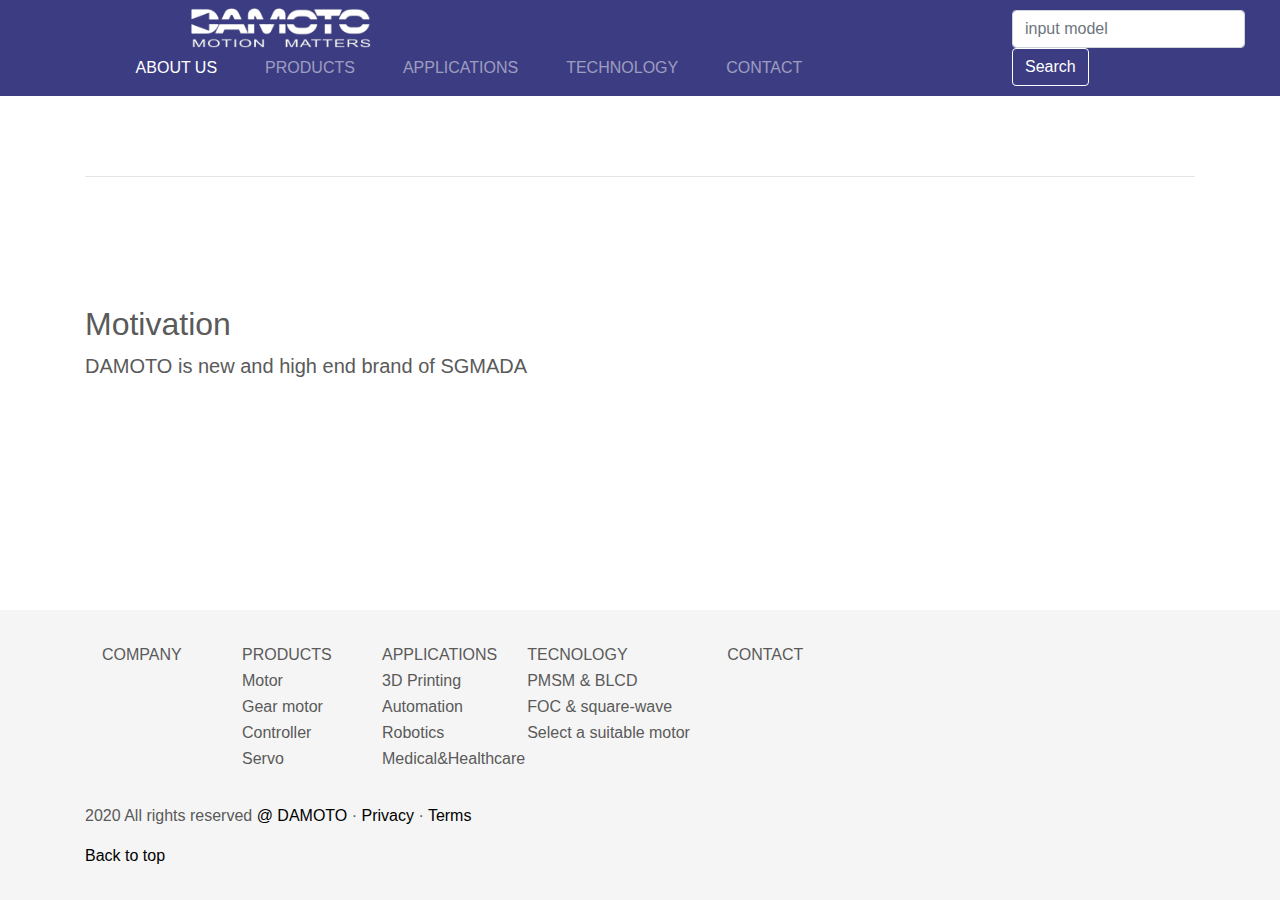
==== Aboutus.html @ 55c3776b "update 1028-2，about us & contact pages added, footer improved" ====
<!doctype html>
<html lang="en" class="h-100">
  <head>
    <meta charset="utf-8">
    <meta name="viewport" content="width=device-width, initial-scale=1, shrink-to-fit=no">
    <meta name="description" content="">
    <meta name="author" content="Mark Otto, Jacob Thornton, and Bootstrap contributors">
    <meta name="generator" content="Jekyll v4.0.1">
    <title>DAMOTO Motion Matters</title>

    <!-- Bootstrap core CSS -->
    <link rel="stylesheet" href="./css/bootstrap.css">
    <link rel="stylesheet" href="./css/damotomm.css">

    <style>
      .bd-placeholder-img {
        font-size: 1.125rem;
        text-anchor: middle;
        -webkit-user-select: none;
        -moz-user-select: none;
        -ms-user-select: none;
        user-select: none;
      }

      @media (min-width: 768px) {
        .bd-placeholder-img-lg {
          font-size: 3.5rem;
        }
      }
    </style>
    <!-- Custom styles for this template -->

  </head>
  
  <body class="d-flex flex-column h-100">
    <header>

      <nav class="navbar navbar-expand-md navbar-dark fixed-top bg-color">
    


        <div class="collapse navbar-collapse " id="navbarCollapse">
          <div class="container" >
            <a href="index.html"><img src="./img/DAMOTO_LOGO_W.png" width="180" alt="Responsive image" calss="img-responsive" style="margin-left:10rem;"></a>
              <ul class="navbar-nav mr-auto navbaralign" >
                <li class="nav-item active">
                  <a class="nav-link nav-span" href="#">ABOUT US </a>
              </li>
                <li class="nav-item dropdown">
                  <a class="nav-link  nav-span" href="./Products.html" id="dropdown10" data-toggle="dropdown" aria-haspopup="true" aria-expanded="false">PRODUCTS</a>
                  <div class="dropdown-menu " aria-labelledby="dropdown10">
                    <a class="dropdown-item" href="./Products.html#motor">Motor</a>
                    <a class="dropdown-item" href="./Products.html#gearmotor">Gear motor</a>
                    <a class="dropdown-item" href="./Products.html#controller">Controller</a>
                    <a class="dropdown-item" href="./Products.html#servo">Servo</a>
                  </div>
                </li>
    
                <li class="nav-item dropdown">
                  <a class="nav-link nav-span" href="#" id="dropdown10" data-toggle="dropdown" aria-haspopup="true" aria-expanded="false">APPLICATIONS</a>
                  <div class="dropdown-menu" aria-labelledby="dropdown10">
                    <a class="dropdown-item" href="#">3D Printing</a>
                    <a class="dropdown-item" href="#">AUTOMATION</a>
                    <a class="dropdown-item" href="#">ROBOTICS</a>
                    <a class="dropdown-item" href="#">MEDICAL&HEALTHCARE</a>
                  </div>     
                </li>
    
                <li class="nav-item dropdown">
                  <a class="nav-link nav-span" href="#" id="dropdown10" data-toggle="dropdown" aria-haspopup="true" aria-expanded="false">TECHNOLOGY</a>
                  <div class="dropdown-menu" aria-labelledby="dropdown10">
                    <a class="dropdown-item" href="#">PMSM & BLDC</a>
                    <a class="dropdown-item" href="#">FOC & square wave</a>
                    <a class="dropdown-item" href="#">Select a suitable motor</a>
                  </div>     
                </li>
    
            <li class="nav-item">
                <a class="nav-link nav-span" href="Contact.html">CONTACT </a>
            </li>
          </ul>
        </div> 
          <form class="form-inline mt-2 mt-md-0">
            <input class="form-control mr-sm-2" type="text" placeholder="input model" aria-label="Search">
            <button class="btn btn-outline-success my-2 my-sm-0" type="submit">Search</button>
          </form>
        </div>
      </nav>
</header>

<main role="main" class="flex-shrink-0">

  <div class="container" >

  <hr class="product-divider" id="controller">

      <div class="row" >
        <div class="col-md-8">
          <h2 class="products-heading">Motivation  <span class="text-muted"></span></h2>
          <p class="lead"> DAMOTO is new and high end brand of <a> SGMADA </a></p>
        </div>
        <div class="col-md-4">
          <img src="" height=100% alt="">
        </div>
      </div>  

 </div>

</main>
  <!-- FOOTER -->

  <footer class="footer mt-auto py-3">
    <div class="container">


      <table class="product-table" style="margin-bottom: 2rem;">
        <tr >
            <td width="140px">COMPANY</td> <td width="140px">PRODUCTS </td> <td width="140px">APPLICATIONS </td> <td width="200px"> TECNOLOGY</td><td width="120px">CONTACT</td>
        </tr>
        <tr class="">
          <td></td> <td>Motor</td> <td>3D Printing</td> <td>PMSM & BLCD </td> <td></td>
          
        </tr>
        <tr>
          <td></td> <td>Gear motor</td> <td>Automation</td> <td>FOC & square-wave </td> <td></td>
        </tr>

        <tr>
          <td></td> <td>Controller</td> <td>Robotics</td> <td>Select a suitable motor </td> <td></td>
        </tr>


        <tr>
          <td></td> <td>Servo</td> <td>Medical&Healthcare</td> <td> </td> <td></td>
        </tr>

      </table>

    <p>2020 All rights reserved <a href="https://getbootstrap.com/">@ DAMOTO</a> &middot; <a href="#">Privacy</a> &middot; <a href="#">Terms</a></p>
    <p>
      <a href="#">Back to top</a>
    </p>
  </div>
  </footer>


<script src="https://code.jquery.com/jquery-3.5.1.slim.min.js" ></script>
<script>window.jQuery || document.write('<script src="./js/vendor/jquery.slim.min.js"><\/script>')</script><script src="./js/bootstrap.bundle.js"></script>


</html>
---- css/damotomm.css ----
.bg-color{
  background-color:rgb(60, 60, 130);
}


.navbaralign{
    position:relative;
    top:0px;
    left:10%;
}
.nav-link.nav-span
{
    margin-right: 2rem;
}

/* Custom page CSS
-------------------------------------------------- */
/* Not required for template or sticky footer method. */

  .footer {
    background-color: #f5f5f5;
  }
  .blog-footer {
    padding: 2.5rem 0;
    color: #999;
    text-align: center;
    background-color: #f9f9f9;
    border-top: .05rem solid #e5e5e5;
  }
  .blog-footer p:last-child {
    margin-bottom: 0;
  }



  body {
    padding-top: 3rem;
  
    color: #5a5a5a;
  }

a:link{color:#000000;}      /* 未访问链接*/
a:visited {color:#424242;}  /* 已访问链接 */
a:hover {color:#000000;}  /* 鼠标移动到链接上 */
a:active {color:#000000; text-decoration:none;}  /* 鼠标点击时 */
  
  /* CUSTOMIZE THE CAROUSEL
  -------------------------------------------------- */
  
  /* Carousel base class */
  .carousel {
    margin-bottom: 4rem;
  }
  /* Since positioning the image, we need to help out the caption */
  .carousel-caption {
    bottom: 3rem;
    z-index: 10;
  }
  
  /* Declare heights because of positioning of img element */
  .carousel-item {
    height: 450px;
    width:100%;
  }
  .carousel-item > img {
    position: absolute;
    top: 0;
    left: 0;
    min-width: 100%;
  }
  
  
  /* MARKETING CONTENT
  -------------------------------------------------- */
  
  /* Center align the text within the three columns below the carousel */
  .marketing .col-lg-4 {
    margin-bottom: 1.5rem;
    text-align: center;
  }
  .marketing h2 {
    font-weight: 400;
  }
  .marketing .col-lg-4 p {
    margin-right: .75rem;
    margin-left: .75rem;
  }
  
  
  /* Featurettes
  ------------------------- */
  
  .featurette-divider {
    margin: 5rem 0; /* Space out the Bootstrap <hr> more */
  }
  
  /* Thin out the marketing headings */
  .featurette-heading {
    font-weight: 300;
    line-height: 1;
    letter-spacing: -.05rem;
  }
  
  
  /* RESPONSIVE CSS
  -------------------------------------------------- */
  
  @media (min-width: 40em) {
    /* Bump up size of carousel content */
    .carousel-caption p {
      margin-bottom: 1.25rem;
      font-size: 1.25rem;
      line-height: 1.4;
    }
  
    .featurette-heading {
      font-size: 50px;
    }
  }
  
  @media (min-width: 62em) {
    .featurette-heading {
      margin-top: 7rem;
    }
  }

    /* Products-heading
  -------------------------------------------------- */

  .product-divider {
    margin: 8rem 0; /* Space out the Bootstrap <hr> more */
  }
  
  /* Thin out the marketing headings */
  .product-heading {
    font-weight: 300;
    line-height: 1;
    letter-spacing: -.05rem;
  }
  
  
  @media (min-width: 40em) {

    .product-heading {
      font-size: 30px;
    }
  }
  
  @media (min-width: 62em) {
    .product-heading {
      margin-top: 1rem;
    }
  }

  .product-table{
    margin-top: 1rem;
    margin-left:1rem;
    margin-right:4rem;
}

.titlefont{
  font-size:20px; 
  color:black;
  border-color:black;
  background-color:#DDD;
  font-weight: bold;
}

.subtitlefont{
  font-size:16px; 
  color:#EEE;
  border-color:black;
  background-color:rgb(50, 50, 130);
  font-weight:500;
}
.specTableBox{
  position:relative;
  padding-left:80px;
}
.ColorRow{
  background:rgb(173, 186, 212);
}

.SubColorRow{
  background:rgb(120, 144, 194);
}


.spec-table{
  margin-top: 1rem;
  margin-left:3rem;
  margin-right:2rem;
}
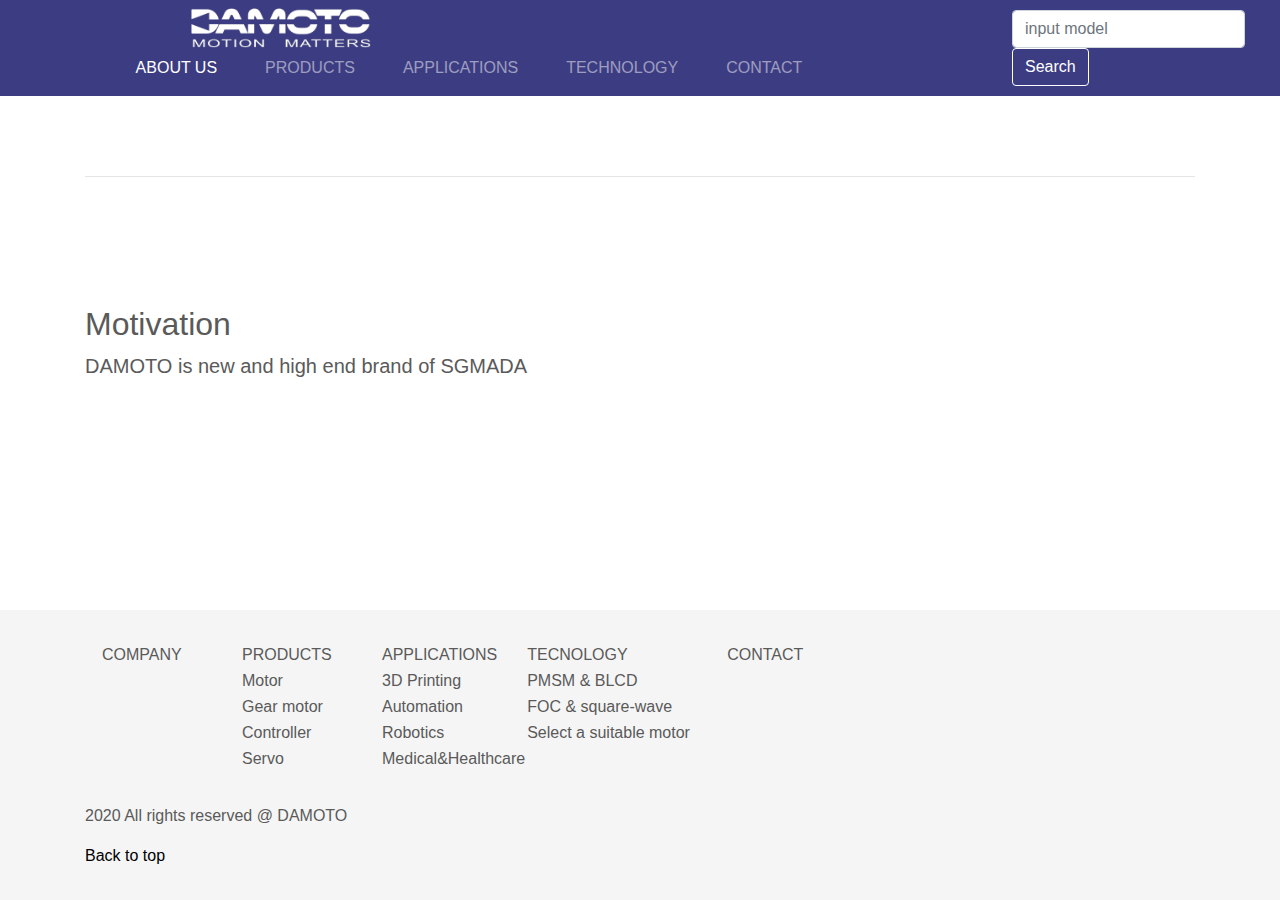
==== commit 6da0b426: "2030 01 ico" ====
--- a/Aboutus.html
+++ b/Aboutus.html
@@ -6,6 +6,8 @@
     <meta name="description" content="">
     <meta name="author" content="Mark Otto, Jacob Thornton, and Bootstrap contributors">
     <meta name="generator" content="Jekyll v4.0.1">
+    <link rel="shortcut icon" href="./favicon.ico"/>
+    <link rel="bookmark" href="/favicon.ico"/>
     <title>DAMOTO Motion Matters</title>
 
     <!-- Bootstrap core CSS -->
@@ -46,34 +48,34 @@
                 <li class="nav-item active">
                   <a class="nav-link nav-span" href="#">ABOUT US </a>
               </li>
-                <li class="nav-item dropdown">
-                  <a class="nav-link  nav-span" href="./Products.html" id="dropdown10" data-toggle="dropdown" aria-haspopup="true" aria-expanded="false">PRODUCTS</a>
-                  <div class="dropdown-menu " aria-labelledby="dropdown10">
-                    <a class="dropdown-item" href="./Products.html#motor">Motor</a>
-                    <a class="dropdown-item" href="./Products.html#gearmotor">Gear motor</a>
-                    <a class="dropdown-item" href="./Products.html#controller">Controller</a>
-                    <a class="dropdown-item" href="./Products.html#servo">Servo</a>
-                  </div>
-                </li>
-    
-                <li class="nav-item dropdown">
-                  <a class="nav-link nav-span" href="#" id="dropdown10" data-toggle="dropdown" aria-haspopup="true" aria-expanded="false">APPLICATIONS</a>
-                  <div class="dropdown-menu" aria-labelledby="dropdown10">
-                    <a class="dropdown-item" href="#">3D Printing</a>
-                    <a class="dropdown-item" href="#">AUTOMATION</a>
-                    <a class="dropdown-item" href="#">ROBOTICS</a>
-                    <a class="dropdown-item" href="#">MEDICAL&HEALTHCARE</a>
-                  </div>     
-                </li>
-    
-                <li class="nav-item dropdown">
-                  <a class="nav-link nav-span" href="#" id="dropdown10" data-toggle="dropdown" aria-haspopup="true" aria-expanded="false">TECHNOLOGY</a>
-                  <div class="dropdown-menu" aria-labelledby="dropdown10">
-                    <a class="dropdown-item" href="#">PMSM & BLDC</a>
-                    <a class="dropdown-item" href="#">FOC & square wave</a>
-                    <a class="dropdown-item" href="#">Select a suitable motor</a>
-                  </div>     
-                </li>
+              <li class="nav-item dropdown ">
+                <a class="nav-link  nav-span" href="./Products.html" id="dropdown10" data-toggle="dropdown" aria-haspopup="true" aria-expanded="false">PRODUCTS</a>
+                <div class="dropdown-menu " aria-labelledby="dropdown10">
+                  <a class="dropdown-item"  style="color:#fff" href="./Products.html#motor">Motor</a>
+                  <a class="dropdown-item" style="color:#fff" href="./Products.html#gearmotor">Gear motor</a>
+                  <a class="dropdown-item"  style="color:#fff" href="./Products.html#controller">Controller</a>
+                  <a class="dropdown-item"  style="color:#fff" href="./Products.html#servo">Servo</a>
+                </div>
+              </li>
+  
+              <li class="nav-item dropdown">
+                <a class="nav-link nav-span" href="#" id="dropdown10" data-toggle="dropdown" aria-haspopup="true" aria-expanded="false">APPLICATIONS</a>
+                <div class="dropdown-menu" aria-labelledby="dropdown10">
+                  <a class="dropdown-item" style="color:#fff" href="#">3D Printing</a>
+                  <a class="dropdown-item" style="color:#fff" href="#">AUTOMATION</a>
+                  <a class="dropdown-item" style="color:#fff" href="#">ROBOTICS</a>
+                  <a class="dropdown-item" style="color:#fff" href="#">MEDICAL&HEALTHCARE</a>
+                </div>     
+              </li>
+  
+              <li class="nav-item dropdown">
+                <a class="nav-link nav-span" href="#" id="dropdown10" data-toggle="dropdown" aria-haspopup="true" aria-expanded="false">TECHNOLOGY</a>
+                <div class="dropdown-menu" aria-labelledby="dropdown10">
+                  <a class="dropdown-item" style="color:#fff" href="#">PMSM & BLDC</a>
+                  <a class="dropdown-item" style="color:#fff" href="#">FOC & square wave</a>
+                  <a class="dropdown-item" style="color:#fff" href="#">Select a suitable motor</a>
+                </div>     
+              </li>
     
             <li class="nav-item">
                 <a class="nav-link nav-span" href="Contact.html">CONTACT </a>
@@ -136,7 +138,7 @@
 
       </table>
 
-    <p>2020 All rights reserved <a href="https://getbootstrap.com/">@ DAMOTO</a> &middot; <a href="#">Privacy</a> &middot; <a href="#">Terms</a></p>
+      <p>2020 All rights reserved @ DAMOTO </p>
     <p>
       <a href="#">Back to top</a>
     </p>
@@ -147,6 +149,7 @@
 <script src="https://code.jquery.com/jquery-3.5.1.slim.min.js" ></script>
 <script>window.jQuery || document.write('<script src="./js/vendor/jquery.slim.min.js"><\/script>')</script><script src="./js/bootstrap.bundle.js"></script>
 
+</body>
 
 </html>
 
--- a/css/damotomm.css
+++ b/css/damotomm.css
@@ -11,6 +11,49 @@
 .nav-link.nav-span
 {
     margin-right: 2rem;
+}
+.dropdown-menu {
+  position: absolute;
+  top: 100%;
+  left: 0;
+  z-index: 1000;
+  display: none;
+  float: left;
+  min-width: 10rem;
+  padding: 0.5rem 0;
+  margin: 0.125rem 0 0;
+  font-size: 1rem;
+  color: rgb(76, 0, 255);
+  text-align: left;
+  list-style: none;
+  background-color: rgb(60,60,130);
+  background-clip: padding-box;
+  border: 0px solid rgba(0, 0, 0, 0.15);
+  border-radius: 0.25rem;
+}
+
+
+.dropdown-item {
+  display: block;
+  width: 100%;
+  padding: 0.25rem 1.5rem;
+  clear: both;
+  font-weight: 400;
+  color: #ffffff;
+  text-align: inherit;
+  white-space: nowrap;
+  background-color: transparent;
+  border: 0;
+}
+
+.dropdown-item.active, .dropdown-item:active {
+  color: rgb(87, 75, 75);
+  text-decoration: none;
+  background-color: #6e86c9;
+}
+
+.dp-font-color{
+  color:#fff;
 }
 
 /* Custom page CSS
@@ -39,12 +82,13 @@
     color: #5a5a5a;
   }
 
-a:link{color:#000000;}      /* 未访问链接*/
-a:visited {color:#424242;}  /* 已访问链接 */
-a:hover {color:#000000;}  /* 鼠标移动到链接上 */
-a:active {color:#000000; text-decoration:none;}  /* 鼠标点击时 */
-  
+  a:link{color:#000000;}      /* 未访问链接*/
+  a:visited {color:#424242;}  /* 已访问链接 */
+  a:hover {color:#000000;}  /* 鼠标移动到链接上 */
+  a:active {color:#000000; text-decoration:none;}  /* 鼠标点击时 */
+
   /* CUSTOMIZE THE CAROUSEL
+  
   -------------------------------------------------- */
   
   /* Carousel base class */
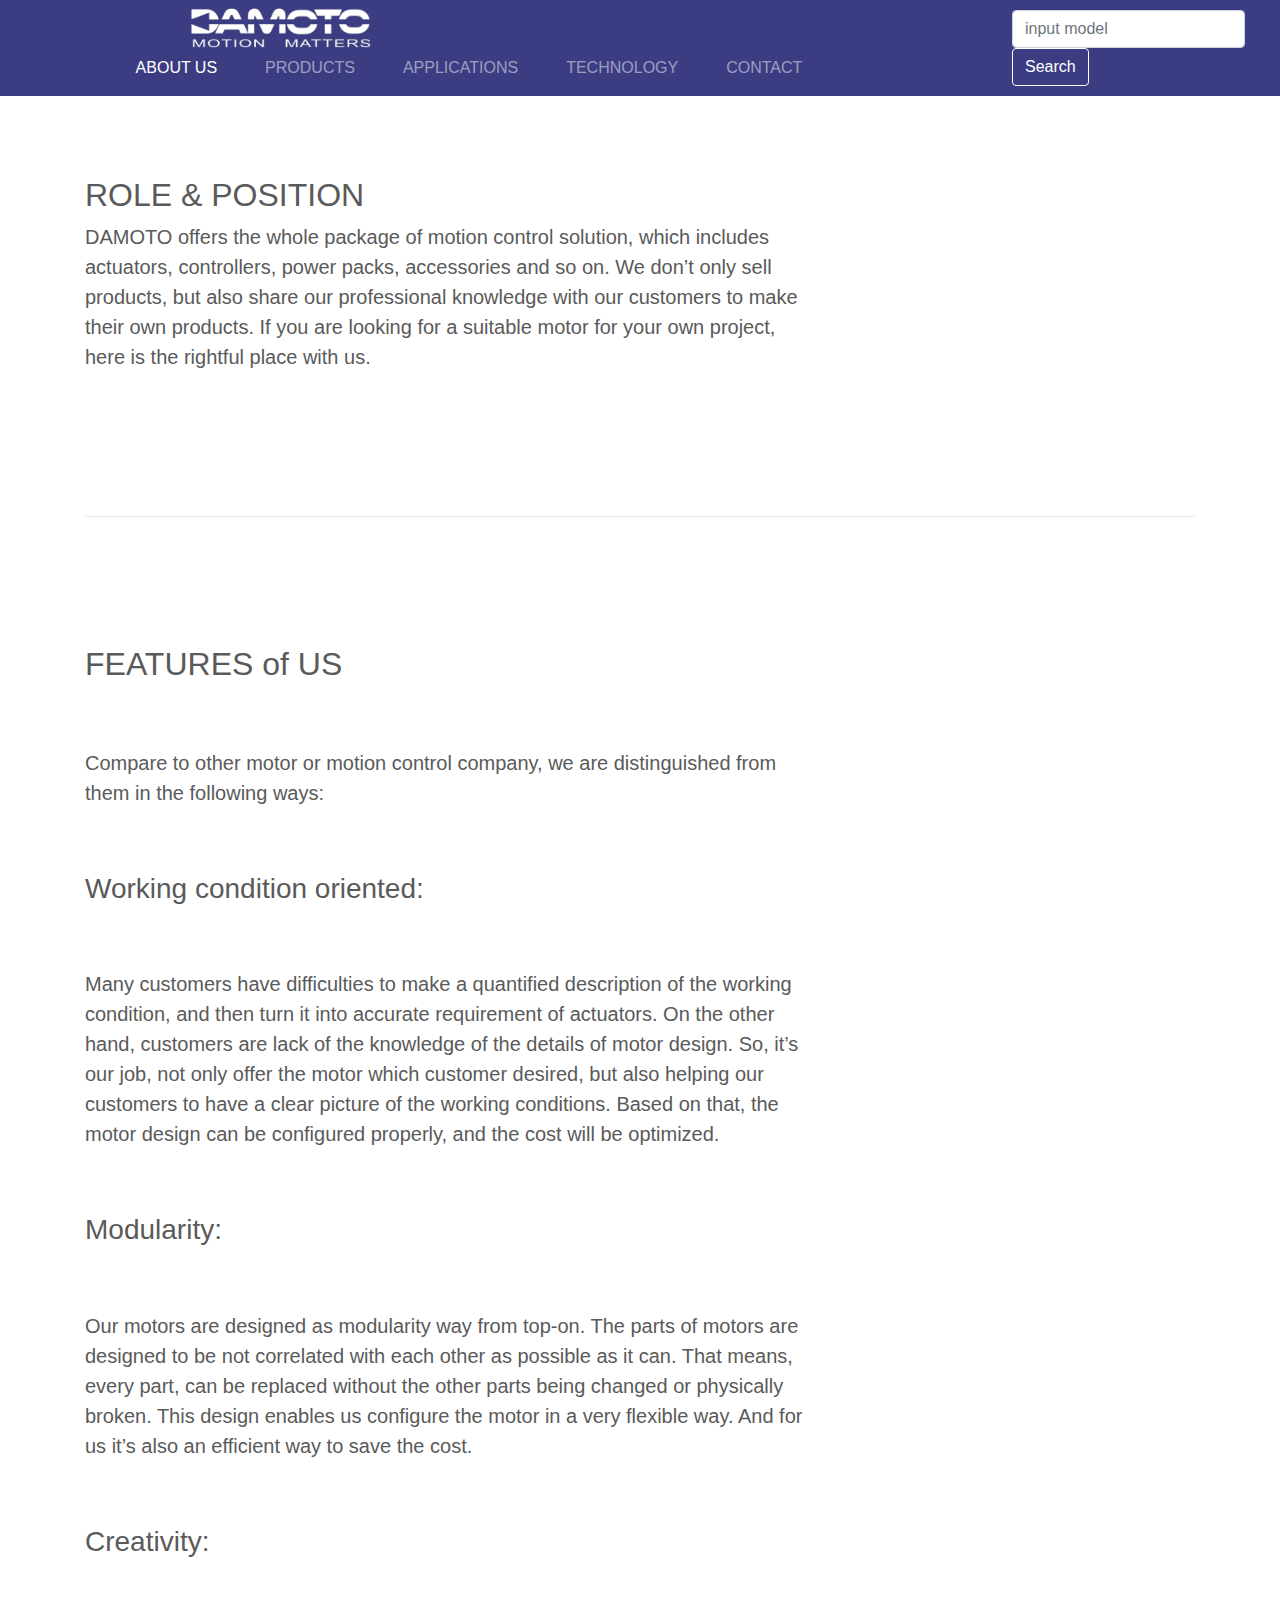
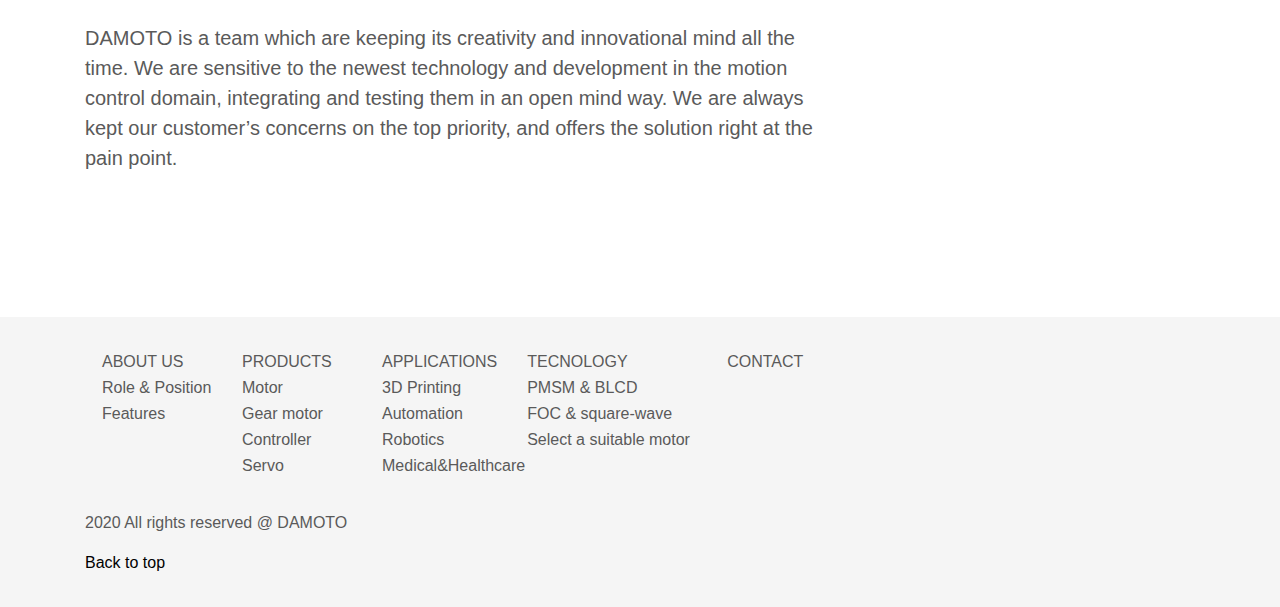
==== commit 2e9c2e9c: "2031 01 Aboutus" ====
--- a/Aboutus.html
+++ b/Aboutus.html
@@ -6,8 +6,8 @@
     <meta name="description" content="">
     <meta name="author" content="Mark Otto, Jacob Thornton, and Bootstrap contributors">
     <meta name="generator" content="Jekyll v4.0.1">
-    <link rel="shortcut icon" href="./favicon.ico"/>
-    <link rel="bookmark" href="/favicon.ico"/>
+    <link rel="shortcut icon" href="./favicon.png"/>
+    <link rel="bookmark" href="./favicon.png"/>
     <title>DAMOTO Motion Matters</title>
 
     <!-- Bootstrap core CSS -->
@@ -43,39 +43,47 @@
 
         <div class="collapse navbar-collapse " id="navbarCollapse">
           <div class="container" >
-            <a href="index.html"><img src="./img/DAMOTO_LOGO_W.png" width="180" alt="Responsive image" calss="img-responsive" style="margin-left:10rem;"></a>
+            <a href="./index.html"><img src="./img/DAMOTO_LOGO_W.png" width="180" alt="Responsive image" calss="img-responsive" style="margin-left:10rem;"href="./index.html"></a>
               <ul class="navbar-nav mr-auto navbaralign" >
-                <li class="nav-item active">
-                  <a class="nav-link nav-span" href="#">ABOUT US </a>
-              </li>
-              <li class="nav-item dropdown ">
-                <a class="nav-link  nav-span" href="./Products.html" id="dropdown10" data-toggle="dropdown" aria-haspopup="true" aria-expanded="false">PRODUCTS</a>
-                <div class="dropdown-menu " aria-labelledby="dropdown10">
-                  <a class="dropdown-item"  style="color:#fff" href="./Products.html#motor">Motor</a>
-                  <a class="dropdown-item" style="color:#fff" href="./Products.html#gearmotor">Gear motor</a>
-                  <a class="dropdown-item"  style="color:#fff" href="./Products.html#controller">Controller</a>
-                  <a class="dropdown-item"  style="color:#fff" href="./Products.html#servo">Servo</a>
-                </div>
-              </li>
-  
-              <li class="nav-item dropdown">
-                <a class="nav-link nav-span" href="#" id="dropdown10" data-toggle="dropdown" aria-haspopup="true" aria-expanded="false">APPLICATIONS</a>
-                <div class="dropdown-menu" aria-labelledby="dropdown10">
-                  <a class="dropdown-item" style="color:#fff" href="#">3D Printing</a>
-                  <a class="dropdown-item" style="color:#fff" href="#">AUTOMATION</a>
-                  <a class="dropdown-item" style="color:#fff" href="#">ROBOTICS</a>
-                  <a class="dropdown-item" style="color:#fff" href="#">MEDICAL&HEALTHCARE</a>
-                </div>     
-              </li>
-  
-              <li class="nav-item dropdown">
-                <a class="nav-link nav-span" href="#" id="dropdown10" data-toggle="dropdown" aria-haspopup="true" aria-expanded="false">TECHNOLOGY</a>
-                <div class="dropdown-menu" aria-labelledby="dropdown10">
-                  <a class="dropdown-item" style="color:#fff" href="#">PMSM & BLDC</a>
-                  <a class="dropdown-item" style="color:#fff" href="#">FOC & square wave</a>
-                  <a class="dropdown-item" style="color:#fff" href="#">Select a suitable motor</a>
-                </div>     
-              </li>
+    
+                <li class="nav-item dropdown active">
+                  <a class="nav-link  nav-span" href="./Products.html" id="dropdown10" data-toggle="dropdown" aria-haspopup="true" aria-expanded="false">ABOUT US</a>
+                  <div class="dropdown-menu " style="background-color:rgb(60,60,130);"aria-labelledby="dropdown10">
+                    <a class="dropdown-item" style="color:#fff" href="./Aboutus.html">Role&Position</a>
+                    <a class="dropdown-item" style="color:#fff" href="./Aboutus.html#features">Features</a>
+
+                  </div>
+                </li>
+    
+                <li class="nav-item dropdown">
+                  <a class="nav-link  nav-span" href="./Products.html" id="dropdown10" data-toggle="dropdown" aria-haspopup="true" aria-expanded="false">PRODUCTS</a>
+                  <div class="dropdown-menu " style="background-color:rgb(60,60,130);"aria-labelledby="dropdown10">
+                    <a class="dropdown-item" style="color:#fff" href="./Products.html#motor">Motor</a>
+                    <a class="dropdown-item" style="color:#fff" href="./Products.html#gearmotor">Gear motor</a>
+                    <a class="dropdown-item" style="color:#fff" href="./Products.html#controller">Controller</a>
+                    <a class="dropdown-item" style="color:#fff" href="./Products.html#servo">Servo</a>
+                    <a class="dropdown-item" style="color:#fff" href="./Products.html#accessories">Accessories</a>
+                  </div>
+                </li>
+    
+                <li class="nav-item dropdown">
+                  <a class="nav-link nav-span" href="#" id="dropdown10" data-toggle="dropdown" aria-haspopup="true" aria-expanded="false">APPLICATIONS</a>
+                  <div class="dropdown-menu" style="background-color:rgb(60,60,130)"  aria-labelledby="dropdown10">
+                    <a class="dropdown-item" style="color:#fff" href="#">3D printing</a>
+                    <a class="dropdown-item" style="color:#fff" href="#">Automation</a>
+                    <a class="dropdown-item" style="color:#fff" href="#">Robotics</a>
+                    <a class="dropdown-item" style="color:#fff" href="#">Medical&Healthcare</a>
+                  </div>     
+                </li>
+    
+                <li class="nav-item dropdown">
+                  <a class="nav-link nav-span" href="#" id="dropdown10" data-toggle="dropdown" aria-haspopup="true" aria-expanded="false">TECHNOLOGY</a>
+                  <div class="dropdown-menu" style="background-color:rgb(60,60,130)" aria-labelledby="dropdown10">
+                    <a class="dropdown-item" style="color:#fff"href="#">PMSM & BLDC</a>
+                    <a class="dropdown-item" style="color:#fff" href="#">FOC & square wave</a>
+                    <a class="dropdown-item" style="color:#fff" href="#">Select a suitable motor</a>
+                  </div>     
+                </li>
     
             <li class="nav-item">
                 <a class="nav-link nav-span" href="Contact.html">CONTACT </a>
@@ -88,21 +96,49 @@
           </form>
         </div>
       </nav>
+
+
 </header>
 
 <main role="main" class="flex-shrink-0">
 
-  <div class="container" >
+  <div class="container" style="margin-top:8rem;">
 
-  <hr class="product-divider" id="controller">
+  
 
       <div class="row" >
         <div class="col-md-8">
-          <h2 class="products-heading">Motivation  <span class="text-muted"></span></h2>
-          <p class="lead"> DAMOTO is new and high end brand of <a> SGMADA </a></p>
+          <h2 class="products-heading">ROLE & POSITION <span class="text-muted"></span></h2>
+          <p class="lead"> DAMOTO offers the whole package of motion control solution, which includes actuators, controllers, power packs, accessories and so on. We don’t only sell products, but also share our professional knowledge with our customers to make their own products. If you are looking for a suitable motor for your own project, here is the rightful place with us.</p>
         </div>
+
+        <div class="col-md-4" ></div>       
+        
+      </div>
+
+      <hr class="product-divider" id="features">
+
+      <div style="margin-top:8rem; margin-bottom:8rem;" >
+
+
+        <div class="row" >
+      
+        <div class="col-md-8">
+
+        <h2 class="products-heading">FEATURES of US <span class="text-muted"></span></h2>
+        <p class="lead" style="margin-top:4rem; margin-bottom:4rem;">Compare to other motor or motion control company, we are distinguished from them in the following ways:</p>
+        <h3 style="font-size: 16; margin-bottom:4rem;">Working condition oriented:</h2>
+
+        <p class="lead">Many customers have difficulties   to make a quantified description of the working condition, and then turn it into accurate requirement of actuators. On the other hand, customers are lack of the knowledge of the details of motor design. So, it’s our job, not only offer the motor which customer desired, but also helping our customers to have a clear picture of the working conditions. Based on that, the motor design can be configured properly, and the cost will be optimized.</p>
+        <h3 style="font-size: 16; margin-top:4rem;margin-bottom:4rem;">Modularity:</h2>
+      <p class="lead">Our motors are designed as modularity way from top-on. The parts of motors are designed to be not correlated with each other as possible as it can. That means, every part, can be replaced without the other parts being changed or physically broken. This design enables us configure the motor in a very flexible way. And for us it’s also an efficient way to save the cost.</p>
+      <h3 style="font-size: 16; margin-top:4rem;margin-bottom:4rem;">Creativity:</h2>
+    <p class="lead">DAMOTO is a team which are keeping its creativity and innovational mind all the time. We are sensitive to the newest technology and development in the motion control domain, integrating and testing them in an open mind way. We are always kept our customer’s concerns on the top priority, and offers the solution right at the pain point.</p>
+    
+    </div>
         <div class="col-md-4">
           <img src="" height=100% alt="">
+        </div>
         </div>
       </div>  
 
@@ -117,14 +153,14 @@
 
       <table class="product-table" style="margin-bottom: 2rem;">
         <tr >
-            <td width="140px">COMPANY</td> <td width="140px">PRODUCTS </td> <td width="140px">APPLICATIONS </td> <td width="200px"> TECNOLOGY</td><td width="120px">CONTACT</td>
+            <td width="140px">ABOUT US</td> <td width="140px">PRODUCTS </td> <td width="140px">APPLICATIONS </td> <td width="200px"> TECNOLOGY</td><td width="120px">CONTACT</td>
         </tr>
         <tr class="">
-          <td></td> <td>Motor</td> <td>3D Printing</td> <td>PMSM & BLCD </td> <td></td>
+          <td>Role & Position </td> <td>Motor</td> <td>3D Printing</td> <td>PMSM & BLCD </td> <td></td>
           
         </tr>
         <tr>
-          <td></td> <td>Gear motor</td> <td>Automation</td> <td>FOC & square-wave </td> <td></td>
+          <td>Features</td> <td>Gear motor</td> <td>Automation</td> <td>FOC & square-wave </td> <td></td>
         </tr>
 
         <tr>
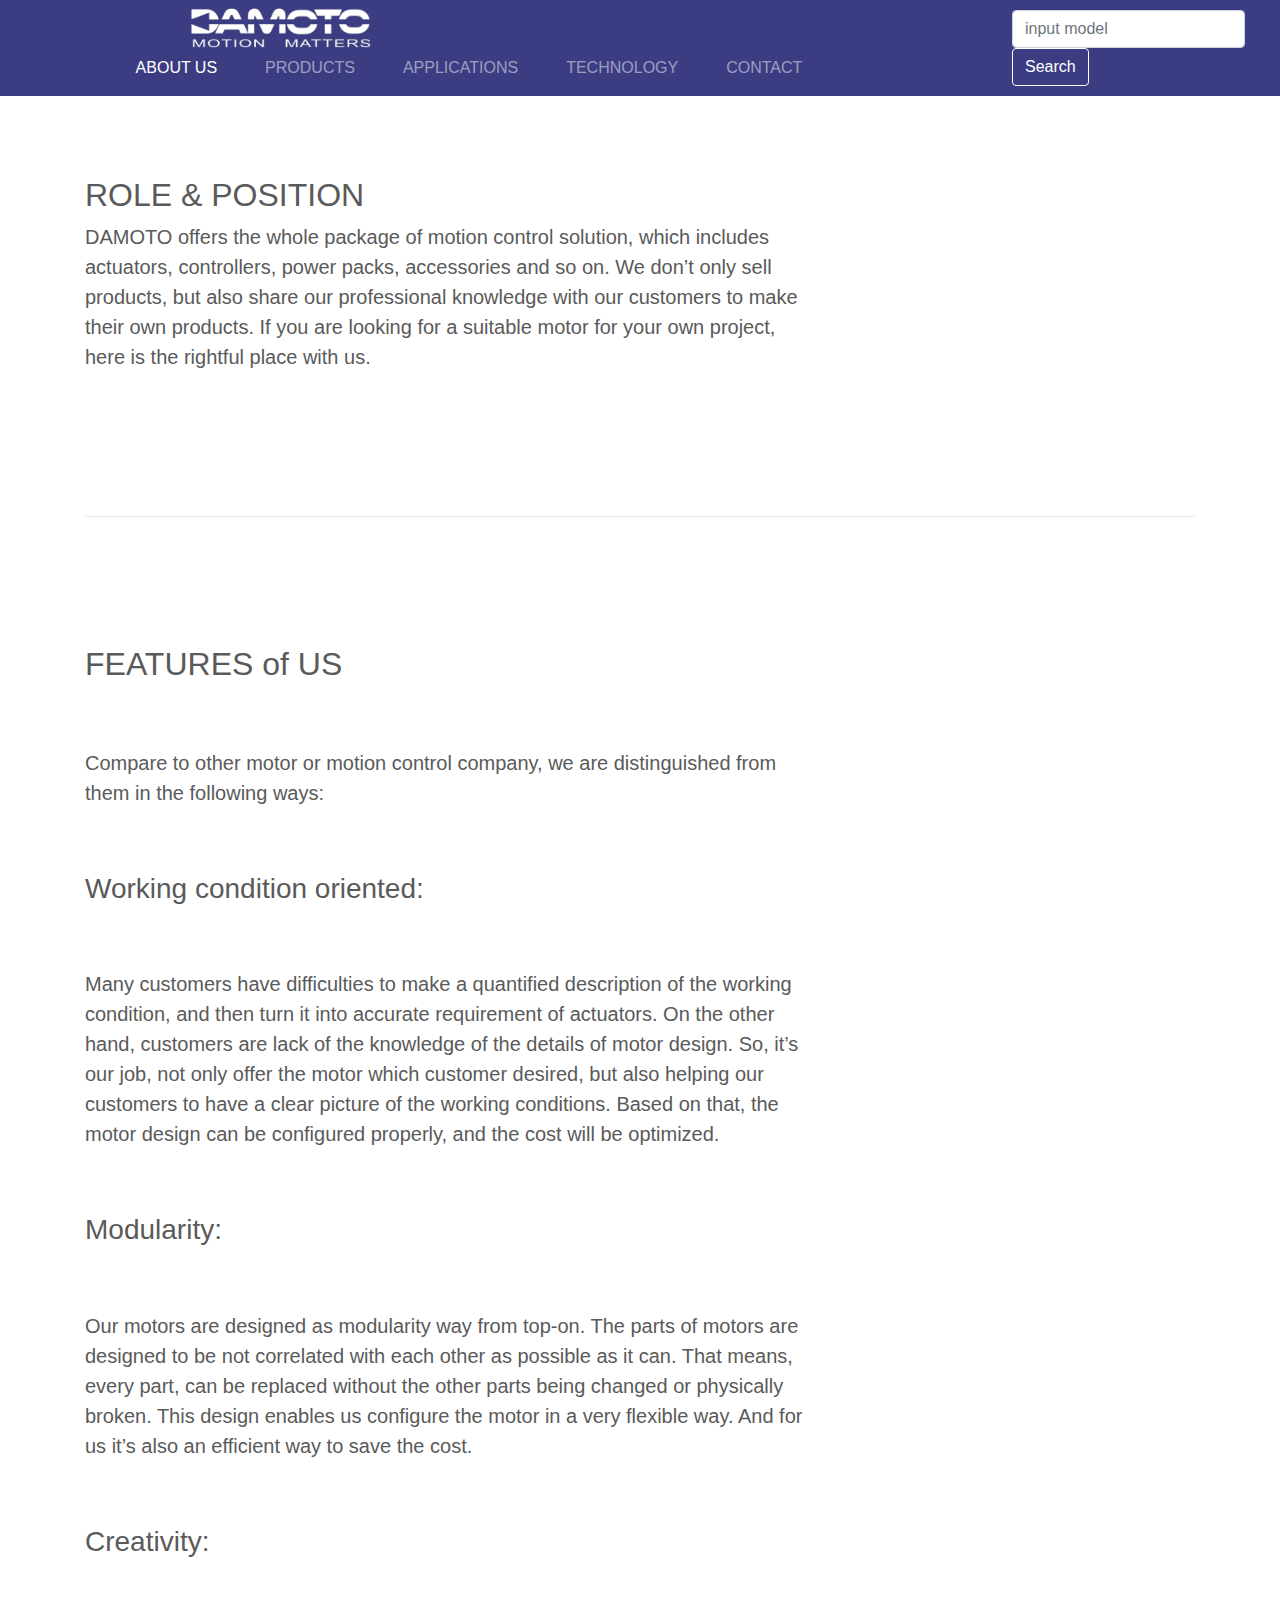
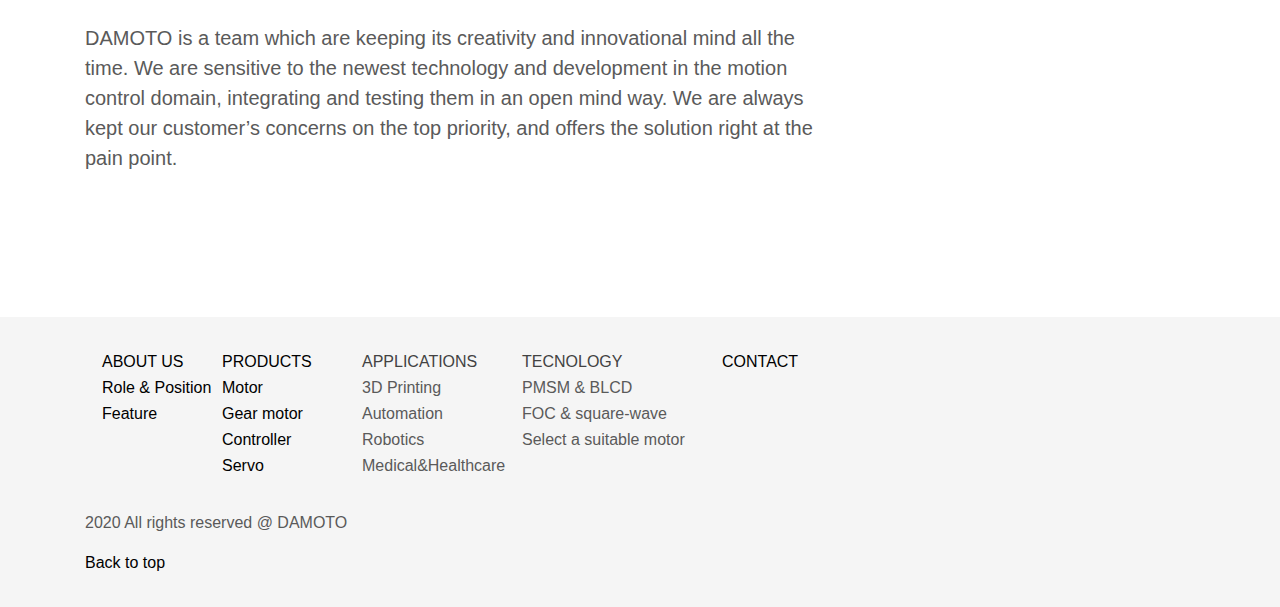
==== commit 3972e765: "2031 02 footer" ====
--- a/Aboutus.html
+++ b/Aboutus.html
@@ -62,6 +62,7 @@
                     <a class="dropdown-item" style="color:#fff" href="./Products.html#gearmotor">Gear motor</a>
                     <a class="dropdown-item" style="color:#fff" href="./Products.html#controller">Controller</a>
                     <a class="dropdown-item" style="color:#fff" href="./Products.html#servo">Servo</a>
+                    <a class="dropdown-item" style="color:#fff" href="./Products.html#sensors">Sensors</a>
                     <a class="dropdown-item" style="color:#fff" href="./Products.html#accessories">Accessories</a>
                   </div>
                 </li>
@@ -153,28 +154,26 @@
 
       <table class="product-table" style="margin-bottom: 2rem;">
         <tr >
-            <td width="140px">ABOUT US</td> <td width="140px">PRODUCTS </td> <td width="140px">APPLICATIONS </td> <td width="200px"> TECNOLOGY</td><td width="120px">CONTACT</td>
+            <td width="120px"><a href="./Aboutus.html">ABOUT US</a></td> <td width="140px"><a href="./Products.html">PRODUCTS</a> </td> <td width="160px"><a href="">APPLICATIONS</a> </td> <td width="200px"> <a href="">TECNOLOGY</a></td><td width="120px"><a href="./Contact.html">CONTACT</a></td>
         </tr>
         <tr class="">
-          <td>Role & Position </td> <td>Motor</td> <td>3D Printing</td> <td>PMSM & BLCD </td> <td></td>
+          <td><a href="./Aboutus.html">Role & Position</a></td> <td><a href="./Products.html#motor">Motor</a></td> <td>3D Printing</td> <td>PMSM & BLCD </td> <td></td><a href=""></a>
           
         </tr>
         <tr>
-          <td>Features</td> <td>Gear motor</td> <td>Automation</td> <td>FOC & square-wave </td> <td></td>
+          <td><a href="./Aboutus.html#feature">Feature</a></td> <td><a href="./Products.html#gearmotor">Gear motor</a></td> <td>Automation</td> <td><a href=""></a>FOC & square-wave </td> <td></td>
         </tr>
 
         <tr>
-          <td></td> <td>Controller</td> <td>Robotics</td> <td>Select a suitable motor </td> <td></td>
+          <td></td> <td><a href="./Products.html#controller">Controller</a></td> <td>Robotics</td> <td>Select a suitable motor </td> <td></td>
         </tr>
-
-
         <tr>
-          <td></td> <td>Servo</td> <td>Medical&Healthcare</td> <td> </td> <td></td>
+          <td></td> <td><a href="./Products.html#servo">Servo</a></td> <td>Medical&Healthcare</td> <td> </td> <td></td>
         </tr>
 
       </table>
 
-      <p>2020 All rights reserved @ DAMOTO </p>
+    <p>2020 All rights reserved @ DAMOTO </p>
     <p>
       <a href="#">Back to top</a>
     </p>
